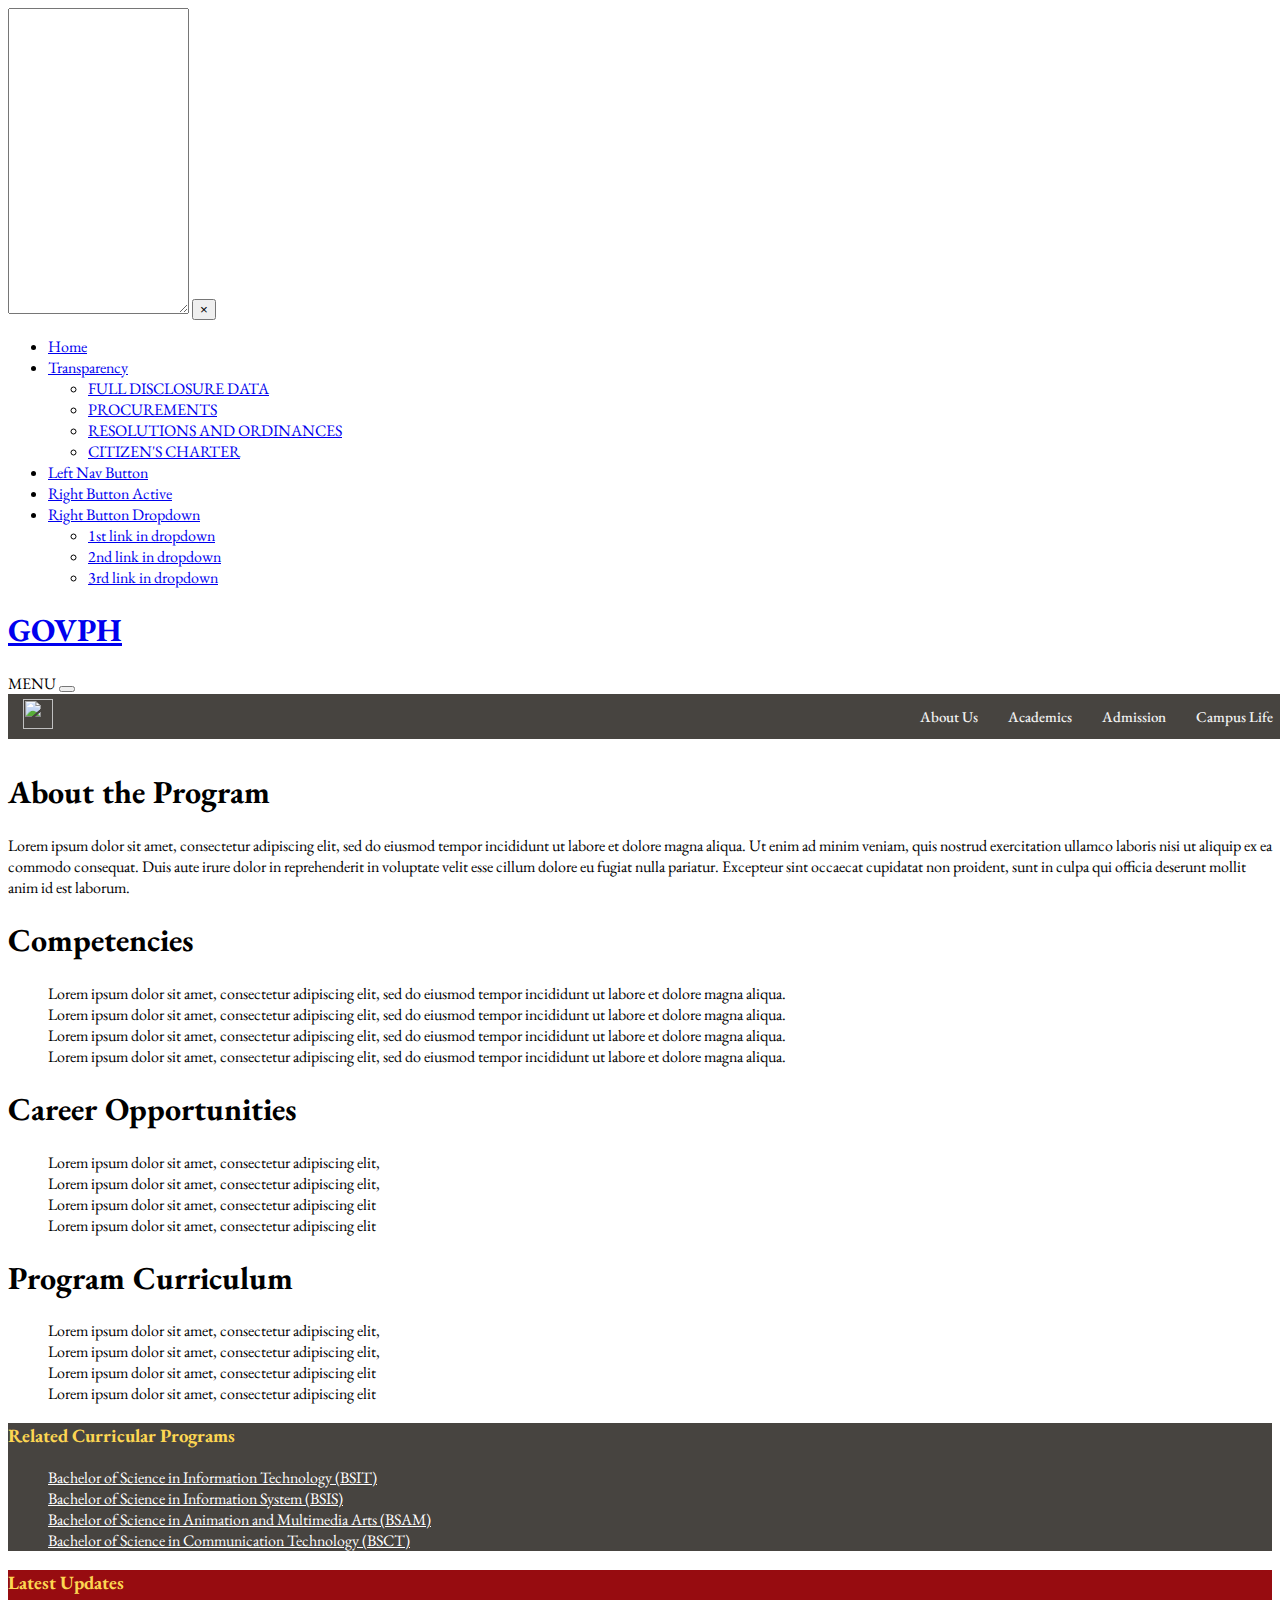
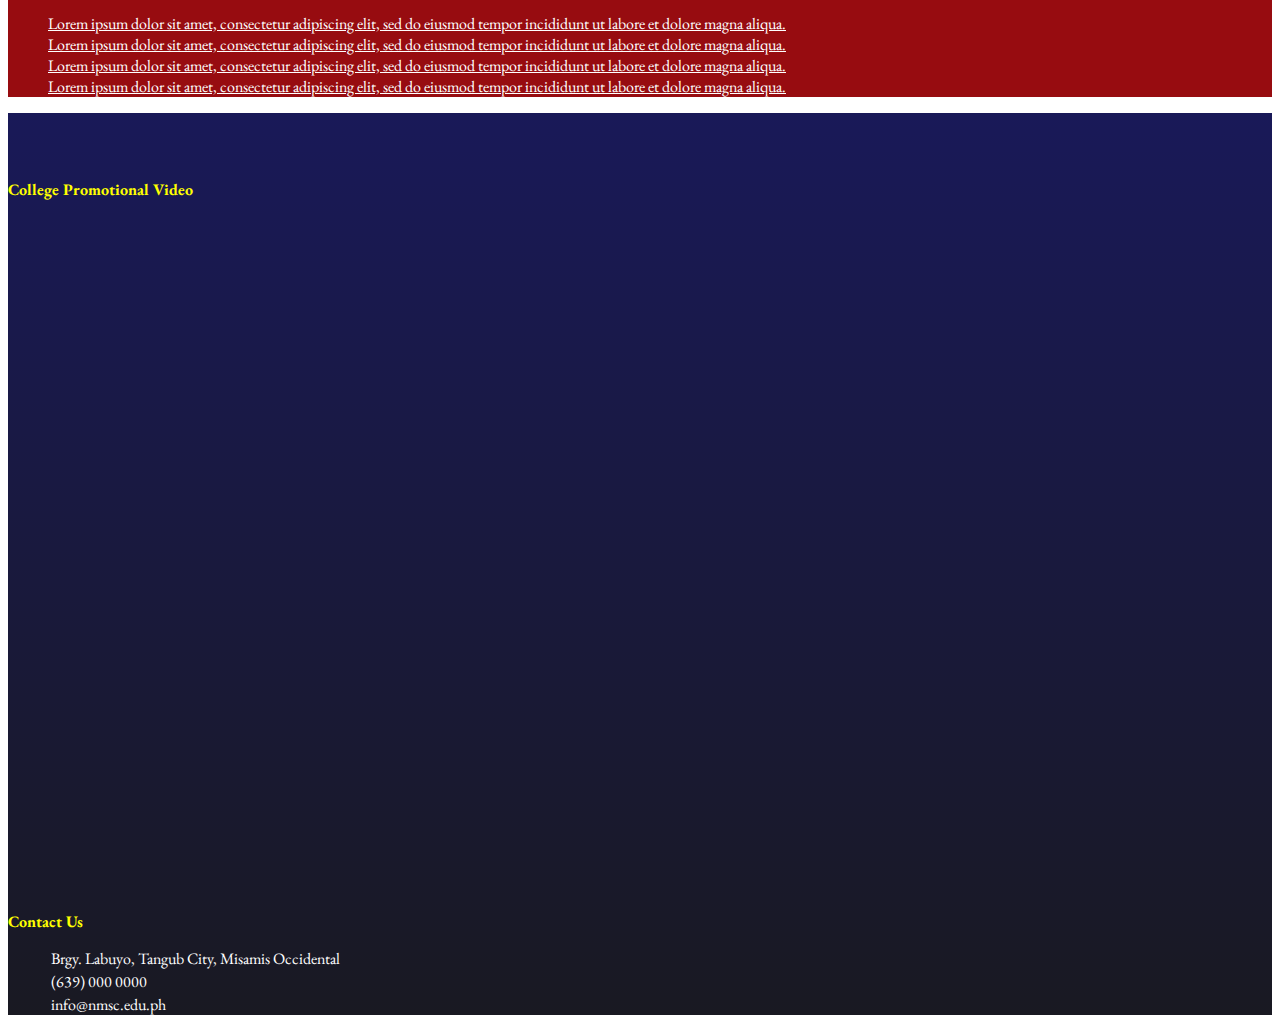
==== BSIT.html @ 87130d61 "Add files via upload" ====
<!doctype html>
<html class="no-js" lang="en">
  <head>
    <meta charset="utf-8" />
    <meta name="viewport" content="width=device-width, initial-scale=1.0" />
    <title>BSIT</title>
    <link rel="stylesheet" href="css/foundation/foundation.css" />
    <link rel="stylesheet" href="css/font-awesome/css/font-awesome.min.css" />
    
   
    <link rel="stylesheet" href="SICT navbar.css"/>
  </head>
  <body>

    <!-- <input id="tmp-link" type="hidden" data-link=""> -->

    <div id="a11y-modal" class="large reveal" data-reveal title="Accessibility Statement" role="dialog">
        <textarea class="statement-textarea" readonly rows="20">
   
        </textarea>
        <button class="close-button" data-close aria-label="Close modal" type="button">
            <span aria-hidden="true">&times;</span>
        </button>
    </div>



  <!-- Start of Off Canvas -->
    <div class="off-canvas-wrapper">
      <div class="off-canvas-wrapper-inner" data-off-canvas-wrapper>
  
  <!-- Off Canvas Menu -->
          <div id="offCanvasRight" class="off-canvas position-right hide-for-large" data-off-canvas data-position="right">
            
            <ul class="vertical menu" data-drilldown data-parent-link="true">
                
              <li><a href="#">Home</a></li>
              <li class="has-dropdown">
                <a href="#">Transparency</a>
                <ul class="vertical menu">
                  <li><a href="#">FULL DISCLOSURE DATA</a></li>
                  <li><a href="#">PROCUREMENTS</a></li>
                  <li><a href="#">RESOLUTIONS AND ORDINANCES</a></li>
                  <li><a href="#">CITIZEN'S CHARTER</a></li>
                </ul>
              </li>
              <li><a href="#">Left Nav Button</a></li>

              <li class="active"><a href="#">Right Button Active</a></li>
              <li>
                <a href="#">Right Button Dropdown</a>
                <ul class="vertical menu">
                  <li><a href="#">1st link in dropdown</a></li>
                  <li><a href="#">2nd link in dropdown</a></li>
                  <li><a href="#">3rd link in dropdown</a></li>
                </ul>
              </li>

            </ul>
          </div>

        <div class="off-canvas-content" data-off-canvas-content>

          <div class="title-bar" data-responsive-toggle="gwt-menu" data-hide-for="large">
            <div class="title-bar-left">
              <a href="http://www.gov.ph"><h1 class="title-bar-title">GOVPH</h1></a>
            </div>
            <div class="title-bar-right">
              <span class="title-bar-title">MENU</span>
              <button id="me" type="button" data-open="offCanvasRight">
                <i class="fa fa-bars" aria-hidden="true"></i>
              </button>  
            </div>
          </div>

  <!-- Sticky Top Bar navigation -->
  <nav id="sict"> 
    <div class="wrapper">
      <div class="logo"><a href="index.html"><img src="img/school logo.png" alt=""></a></div>
      <input type="radio" name="slider" id="menu-btn">
      <input type="radio" name="slider" id="close-btn">
      <ul class="nav-links">
        <label for="close-btn" class="btn close-btn"><i class="fas fa-times"></i></label>
        <li>
          <a href="#" class="desktop-item">About Us</a>
          <input type="checkbox" id="showMega">
          <label for="showMega" class="mobile-item">About Us</label>
          <div class="mega-box">
            <div class="content">   
                  <div class="row">

                  </div>      
              <div class="row">
                  <header>The School</header>
                <ul class="mega-links">
                  <li><a href="#">History</a></li>
                  <li><a href="#">Vision-Mission</a></li>
                  <li><a href="#">School Seal</a></li>
                  <li><a href="#">NMSCST Hymn</a></li>
                </ul>
              </div>
              <div class="row">
                <header>Administration</header>
                <ul class="mega-links">
                  <li><a href="#">Board of Trustees</a></li>
                  <li><a href="#">Organizational Structure</a></li>
                  <li><a href="#">Key Officials and Staff</a></li>
                  <li><a href="#">Transparency</a></li>
                  <li><a href="#">Downloads</a></li>
                </ul>
              </div>
              
            </div>
          </div>
        </li>
        <li>
          <li>
            <a href="#" class="desktop-item">Academics</a>
            <input type="checkbox" id="showMega">
            <label for="showMega" class="mobile-item">Academics</label>
            <div class="mega-box">
              <div class="content">
                <div class="row">
                  <!-- <img src="img.jpg" alt=""> -->
                </div>
                <div class="row">
                  <header>Schools</header>
                  <ul class="mega-links">
                    <li><a href="#">School of Agriculture and Environmental Science</a></li>
                    <li><a href="#">School of Arts and Sciences</a></li>
                    <li><a href="#">School of Business Administration and Management</a></li>
                    <li><a href="#">School of Engineering and Technology</a></li>
                    <li><a href="SICT.html">School of Information and Communication Technology</a></li>
                    <li><a href="#">School of Teacher Education</a></li>
                  </ul>
                  <header>Secondary Education</header>
                  <ul class="mega-links">
                    <li><a href="#">Junior High School</a></li>
                    <li><a href="#">Senior High School</a></li>
                  </ul>
                </div>
              
                <div class="row">
                    <header>Registrar Services</header>
                    <ul class="mega-links">
                      <li><a href="#">Apply for Student Records</a></li>
                      <li><a href="#">Office of the College Registar</a></li>
                    </ul>
                    <header>Student Portal</header>
                    <ul class="mega-links">
                      <li><a href="#">NMSCST Student Portal</a></li>
                    </ul>
                  </div>
             
              </div>
            </div>
          </li>
          <li>
          <a href="#" class="desktop-item">Admission</a>
          <input type="checkbox" id="showMega">
          <label for="showMega" class="mobile-item">Admission</label>
          <div class="mega-box">
            <div class="content">
              <div class="row">
                <!-- <img src="img.jpg" alt=""> -->
              </div>
              <div class="row">
                <header>Join our Ranks now!</header>
                <ul class="mega-links">
                  <li><a href="#">Apply now</a></li>
                  <li><a href="#">Degree Programs</a></li>
                </ul>
              </div>
              <div class="row">
                <header>Email Services</header>
                <ul class="mega-links">
                  <li><a href="#">Personal Email</a></li>
                  <li><a href="#">Business Email</a></li>
                  <li><a href="#">Mobile Email</a></li>
                  <li><a href="#">Web Marketing</a></li>
                </ul>
              </div>
            
            </div>
          </div>
        </li>
        <li>
          <a href="#" class="desktop-item">Campus Life</a>
          <input type="checkbox" id="showMega">
          <label for="showMega" class="mobile-item">Campus Life</label>
          <div class="mega-box">
            <div class="content">
              <div class="row">
                <!-- <img src="img.jpg" alt=""> -->
              </div>
              <div class="row">
                <header>Offices</header>
                <ul class="mega-links">
                  <li><a href="#">Student Affairs Office</a></li>
                  <li><a href="#">Career and Guidance Counseling Office</a></li>
                  <li><a href="#">Medical and Dental Services Office</a></li>
                  <li><a href="#">Registrar's Office</a></li>
                  <li><a href="#">Physical Education, Sports, Culture and Arts Office</a></li>
                </ul>
              </div>
              <div class="row">
                <header>Student Services</header>
                <ul class="mega-links">
                  <li><a href="#">Admission</a></li>
                  <li><a href="#">Scholarship</a></li>
                  <li><a href="#">Guidance and Counseling</a></li>
                  <li><a href="#">Supreme Student Council</a></li>
                  <li><a href="#">Blue Generals Recognized Organization of Students</a></li> 
                </ul>
              </div>
             
            </div>
          </div>
        </li>
      </ul>
      <label for="menu-btn" class="btn menu-btn"><i class="fas fa-bars"></i></label>
    </div>
  </nav>
  
<!-- top bar navigation end -->

<!-- masthead -->
    
<!-- masthead end -->

<!-- banner full width -->
    <div id="banner" style="padding-top:10px;">
      <img src="img/BSIT.png" alt="">
    </div>
<!-- banner full width end -->   


<!-- main -->
    <div id="main-content" style="padding-top: 25px;">
      <div class="row">
        <div class="large-8 medium-8 columns">
          <h1 style="font-family: 'EB Garamond', serif;">About the Program</h1>
          <!-- Grid Example -->
          <div class="row">
            <div class="large-12 columns">
              <div class="callout primary" style="background:none;border: none;">
                <p>Lorem ipsum dolor sit amet, consectetur adipiscing elit, sed do eiusmod tempor incididunt ut labore et dolore magna aliqua. Ut enim ad minim veniam, quis nostrud exercitation ullamco laboris nisi ut aliquip ex ea commodo consequat. Duis aute irure dolor in reprehenderit in voluptate 
                  velit esse cillum dolore eu fugiat nulla pariatur. Excepteur sint occaecat cupidatat non proident, sunt in culpa qui officia deserunt mollit anim id est laborum.</p>
              </div>
            </div>
          </div>
          <div class="row">
            <div class="large-12 columns">
              <h1 style="font-family: 'EB Garamond', serif;">Competencies</h1>
              <div class="callout primary" style="background:none;border: none;">
                <ul class="programs">
                  <li>Lorem ipsum dolor sit amet, consectetur adipiscing elit, sed do eiusmod tempor incididunt ut labore et dolore magna aliqua.</li>
                  <li>Lorem ipsum dolor sit amet, consectetur adipiscing elit, sed do eiusmod tempor incididunt ut labore et dolore magna aliqua.</li>
                  <li>Lorem ipsum dolor sit amet, consectetur adipiscing elit, sed do eiusmod tempor incididunt ut labore et dolore magna aliqua.</li>
                  <li>Lorem ipsum dolor sit amet, consectetur adipiscing elit, sed do eiusmod tempor incididunt ut labore et dolore magna aliqua.</li>
                </ul>
              </div>
            </div>
          </div>
          <div class="row">
            <div class="large-12 columns">
              <h1 style="font-family: 'EB Garamond', serif;">Career Opportunities</h1>
              <div class="callout primary" style="background:none;border: none;">
                <ul class="programs">
                  <li>Lorem ipsum dolor sit amet, consectetur adipiscing elit, </li>
                  <li>Lorem ipsum dolor sit amet, consectetur adipiscing elit,</li>
                  <li>Lorem ipsum dolor sit amet, consectetur adipiscing elit</li>
                  <li>Lorem ipsum dolor sit amet, consectetur adipiscing elit</li>
                </ul>
              </div>
            </div>
          </div>
          
          <div class="row">
            <div class="large-12 columns">
              <h1 style="font-family: 'EB Garamond', serif;">Program Curriculum</h1>
              <div class="callout primary" style="background:none;border: none;">
                <ul class="programs">
                  <li>Lorem ipsum dolor sit amet, consectetur adipiscing elit, </li>
                  <li>Lorem ipsum dolor sit amet, consectetur adipiscing elit,</li>
                  <li>Lorem ipsum dolor sit amet, consectetur adipiscing elit</li>
                  <li>Lorem ipsum dolor sit amet, consectetur adipiscing elit</li>
                </ul>
              </div>
            </div>
          </div>
        </div>     

        <div class="large-4 medium-4 columns">
          <div class="callout secondary" style="background-color: #474440;">
            <h3 style="font-family: 'EB Garamond', serif; color: #fdd652;">Related Curricular Programs</h3>
            <ul class="programs">
              <a href="BSIT.html"><li>Bachelor of Science in Information Technology (BSIT)</li></a>
              <a href="BSIS.html"><li>Bachelor of Science in Information System (BSIS)</li></a>
              <a href=""><li>Bachelor of Science in Animation and Multimedia Arts (BSAM)</li></a>
              <a href=""><li>Bachelor of Science in Communication Technology (BSCT)</li></a>
            </ul>
          </div>
        </div>
        <div class="large-4 medium-4 columns">
          <div class="callout secondary" style="background-color: #970c10;">
            <h3 style="font-family: 'EB Garamond', serif; color: #fdd652;">Latest Updates</h3>
            <ul class="programs">
              <a href=""><li>Lorem ipsum dolor sit amet, consectetur adipiscing elit, sed do eiusmod tempor incididunt ut labore et dolore magna aliqua.</li></a>
              <a href=""><li>Lorem ipsum dolor sit amet, consectetur adipiscing elit, sed do eiusmod tempor incididunt ut labore et dolore magna aliqua.</li></a>
              <a href=""><li>Lorem ipsum dolor sit amet, consectetur adipiscing elit, sed do eiusmod tempor incididunt ut labore et dolore magna aliqua.</li></a>
              <a href=""><li>Lorem ipsum dolor sit amet, consectetur adipiscing elit, sed do eiusmod tempor incididunt ut labore et dolore magna aliqua.</li></a>
            </ul>
          </div>
        </div>
      </div>

      
             

          </div>
        </div>
      </div>

    </div>

<!-- main end -->
<!-- Agency Footer-->

<div id="main-content" style="background: linear-gradient(rgba(0, 0, 70, .9), rgba(0, 0, 10, .9)), url(img/multipurpose.jpg);width: 100%;" >
  <div class="row"> 
    <div class="large-12 columns"> 
      <div class="callout secondary" style="border:none;background:none;">
        <div class="row">
          <div class="large-8 medium-8 columns" style="align-content: center">
            <div class="promotioncontainer">
              <p style="color:yellow;font-weight: bold">College Promotional Video</p>
              <iframe width="760" height="315" src="https://www.youtube.com/embed/YnFjKKxmmUA" title="YouTube video player" frameborder="0" allow="accelerometer; autoplay; clipboard-write; encrypted-media; gyroscope; picture-in-picture" allowfullscreen></iframe>
            </div>
           
         </div>
                         
          <div class="large-4 medium-4 columns">
            <div class="seals">
              <img src="img/foi-logo.png" alt="">
              <img src="img/transparency-seal (1).png" alt="">
            </div>
                <p style="color:yellow;font-weight: bold">Contact Us</p>
                  <ul class="box"style="list-style: none">   
                    <li style="color: White;"><img src="img/map.png" alt="" style="height: 20px;filter: opacity(0.5) drop-shadow(0 0 yellow);"> Brgy. Labuyo, Tangub City, Misamis Occidental</li>
                    <li style="color: White;padding-top:2px"><img src="img/phone-call.png" alt="" style="height: 20px;filter: opacity(0.5) drop-shadow(0 0 yellow);"> (639) 000 0000</li>
                    <li style="color: White;padding-top:2px"><img src="img/envelope.png" alt="" style="height: 20px;filter: opacity(0.5) drop-shadow(0 0 yellow);">  info@nmsc.edu.ph</li>                                  
                 </ul>           
           </div>
              
         
        </div>
      </div>
    </div>
</div>
</div>


<!-- Agency Footer End-->

<!--Standard Footer-->
<div id="gwt-standard-footer"></div>

<div><a href="#main-nav" id="back-to-top" title="Back to Top"><i class="fa fa-arrow-circle-up fa-3x" aria-hidden="true"></i>

      </div><!-- off-canvas-content -->
    </div><!-- off-canvas-wrapper-inner -->
  </div><!-- off-canvas-wrapper -->



    <script type="text/javascript">
      (function(d, s, id) {
        var js, gjs = d.getElementById('gwt-standard-footer');

        js = d.createElement(s); js.id = id;
        js.src = "//cdn.i.gov.ph/gwt-footer/footer.js";
        gjs.parentNode.insertBefore(js, gjs);
      }(document, 'script', 'gwt-footer-jsdk'));
    </script>
<!--Standard Footer End-->

    <script src="js/foundation/vendor/jquery.js"></script>
    <script src="js/foundation/vendor/foundation.min.js"></script>
    <script src="js/foundation/vendor/what-input.js"></script>
    <script src="js/theme.js"></script>

    <script>
      $(document).foundation();
    </script>

	</body>
</html>
---- SICT navbar.css ----
@import url('https://fonts.googleapis.com/css2?family=EB+Garamond:ital,wght@0,400;0,500;0,600;0,700;0,800;1,400;1,500;1,600;1,800&display=swap');
body
{
	font-family: 'EB Garamond', serif;
}
.main_content
{
	font-family: 'EB Garamond', serif;
}
#govph h1{font-size:1.1875rem; font-weight:normal; margin:0; padding:0;}
#govph h1 a{padding:1rem 1rem 1rem 0;}

nav{
	position: fixed;
	z-index: 99;
	width: 100%;
	background: #474440;
	height: 45px;
  }
  
  nav .wrapper{
	position: relative;
	max-width: 1300px;
	height: 100%;
	margin: auto;
	display: flex;
	align-items: center;
	justify-content: space-between;
  }
  .wrapper .logo a{
	color: #f2f2f2;
	font-size: 15px;
	font-weight: 600;
	text-decoration: none;
	
  }
  .wrapper .nav-links{
	display: inline-flex;
  }
  .nav-links li{
	list-style: none;
  }
  .nav-links li a{
	color: #f2f2f2;
	text-decoration: none;
	font-size: 15px;
	font-weight: 500;
	padding: 9px 15px;
	border-radius: 5px;

  }
  .nav-links li a:hover{
	background: #970c10;
	color: white ;
  }
  .nav-links .mobile-item{
	display: none;
  }
  .nav-links .drop-menu{
	position: absolute;
	background: #0B1F65;
	width: 180px;
	line-height: 45px;
	top: 80px;
	opacity: 0;
	visibility: hidden;
	box-shadow: 0 6px 10px rgba(0,0,0,0.15);
  }
  .nav-links li:hover .drop-menu,
  .nav-links li:hover .mega-box{
	opacity: 1;
	visibility: visible;
  }
  
  .mega-box{
	position: absolute;
	top:40px;
	left: 0;
	width: 100%;
	padding: 0 30px;
	visibility: hidden;

  }
  .mega-box .content{
	background-image: url("img/bg-menu.png");
	background-repeat: no-repeat;
	padding: 25px 20px;
	display: flex;
	width: 100%;
	box-shadow: 0 6px 10px rgba(0,0,0,0.15);
	border-radius: 10px;
	
  }
  .mega-box .content .row{

	line-height: 45px;
	width:75%;
  }
  .content .row img{
	width: 100%;
	height: 100%;
	object-fit: cover;
  }
  .content .row header{
	color: black;
	font-size: 20px;
	font-weight: 500;
  }
  .content .row .mega-links{
	margin-left: -40px;
	border-left: 1px solid rgba(255,255,255,0.09);
  }
  .row .mega-links li{
	padding: 0 20px;
  }
  .row .mega-links li a{
	padding: 0px;
  margin: 5px;
	padding: 0 20px;
	color: #7f7f7f;
	font-size: 15px;
	display: block;
  }
  .row .mega-links li a:hover{
	color: #970c10;
	background-color: white;
	;
  }
  .wrapper .btn{
	color: #fff;
	font-size: 15px;
	cursor: pointer;
	display: none;
  }
  .wrapper .btn.close-btn{
	position: absolute;
	right: 30px;
	top: 10px;
  }
  
  @media screen and (max-width: 970px) {
	.wrapper .btn{
	  display: block;
	}
	.wrapper .nav-links{
	  position: fixed;
	  height: 100vh;
	  width: 100%;
	  max-width: 350px;
	  top: 0;
	  left: -100%;
	  background: #242526;
	  display: block;
	  padding: 50px 10px;
	  line-height: 50px;
	  overflow-y: auto;
	  box-shadow: 0px 15px 15px rgba(0,0,0,0.18);
	
	}
	/* custom scroll bar */
	::-webkit-scrollbar {
	  width: 10px;
	}
	::-webkit-scrollbar-track {
	  background: #242526;
	}
	::-webkit-scrollbar-thumb {
	  background: #3A3B3C;
	}
	#menu-btn:checked ~ .nav-links{
	  left: 0%;
	}
	#menu-btn:checked ~ .btn.menu-btn{
	  display: none;
	}
	#close-btn:checked ~ .btn.menu-btn{
	  display: block;
	}
	.nav-links li{
	  margin: 15px 10px;
	}
	.nav-links li a{
	  padding: 0 20px;
	  display: block;
	  font-size: 20px;
	}
	.nav-links .drop-menu{
	  position: static;
	  opacity: 1;
	  top: 65px;
	  visibility: visible;
	  padding-left: 20px;
	  width: 100%;
	  max-height: 0px;
	  overflow: hidden;
	  box-shadow: none;

	}
	#showDrop:checked ~ .drop-menu,
	#showMega:checked ~ .mega-box{
	  max-height: 100%;
	}
	.nav-links .desktop-item{
	  display: none;
	}
	.nav-links .mobile-item{
	  display: block;
	  color: #f2f2f2;
	  font-size: 20px;
	  font-weight: 500;
	  padding-left: 20px;
	  cursor: pointer;
	  border-radius: 5px;

	}
	.nav-links .mobile-item:hover{
	  background: #3A3B3C;
	}
	.drop-menu li{
	  margin: 0;
	}
	.drop-menu li a{
	  border-radius: 5px;
	  font-size: 18px;
	}
	.mega-box{
	  position: static;
	  top: 65px;
	  opacity: 1;
	  visibility: visible;
	  padding: 0 20px;
	  max-height: 15px;
	  overflow: hidden;
	  
	}
	.mega-box .content{
	  box-shadow: none;
	  flex-direction: column;
	  padding: 20px 20px 0 20px;
	}
	.mega-box .content .row{
	  width: 100%;
	  margin-bottom: 15px;
	  border-top: 1px solid rgba(255,255,255,0.08);
	}
	.mega-box .content .row:nth-child(1),
	.mega-box .content .row:nth-child(2){
	  border-top: 0px;
	}
	.content .row .mega-links{
	  border-left: 0px;
	  padding-left: 15px;
	}
	.row .mega-links li{
	  margin: 0;
	}
	.content .row header{
	  font-size: 19px;
	}
  }
  nav input{
	display: none;
  }
  
  .body-text{
	position: absolute;
	top: 50%;
	left: 50%;
	transform: translate(-50%, -50%);
	width: 100%;
	text-align: center;
	padding: 0 30px;
  }
  .body-text div{
	font-size: 45px;
	font-weight: 600;
  }
.logo img{
	height: 30px;
	width: 30px;
	margin: auto;
	margin-left: 15px;
}  
.programs
{
    list-style: none;
    font-weight: lighter;
    
}
.programs a
{
    color: white;
}
.programs a :hover
{
 color: #fdd652;
}
.promotioncontainer
{
   position: relative;
   width: 100%;
   height: 0;
   padding-bottom: 56.25%;
   padding-top: 50px;
}
.promotioncontainer iframe
{
   position: absolute;
   top: 0;
   left: 0;
   width: 100%;
   height: 100%;
}
	 .seals
	 {
		 display: inline-flex;
		 position: relative;
		 width:50%;
		
	 }

     table {
        font-family: arial, sans-serif;
        border-collapse: collapse;
        width: 100%;
      }
      
      td, th {
        border: 1px solid #dddddd;
        text-align: left;
        padding: 8px;
      }
      
      tr:nth-child(even) {
        background-color: #dddddd;
      }
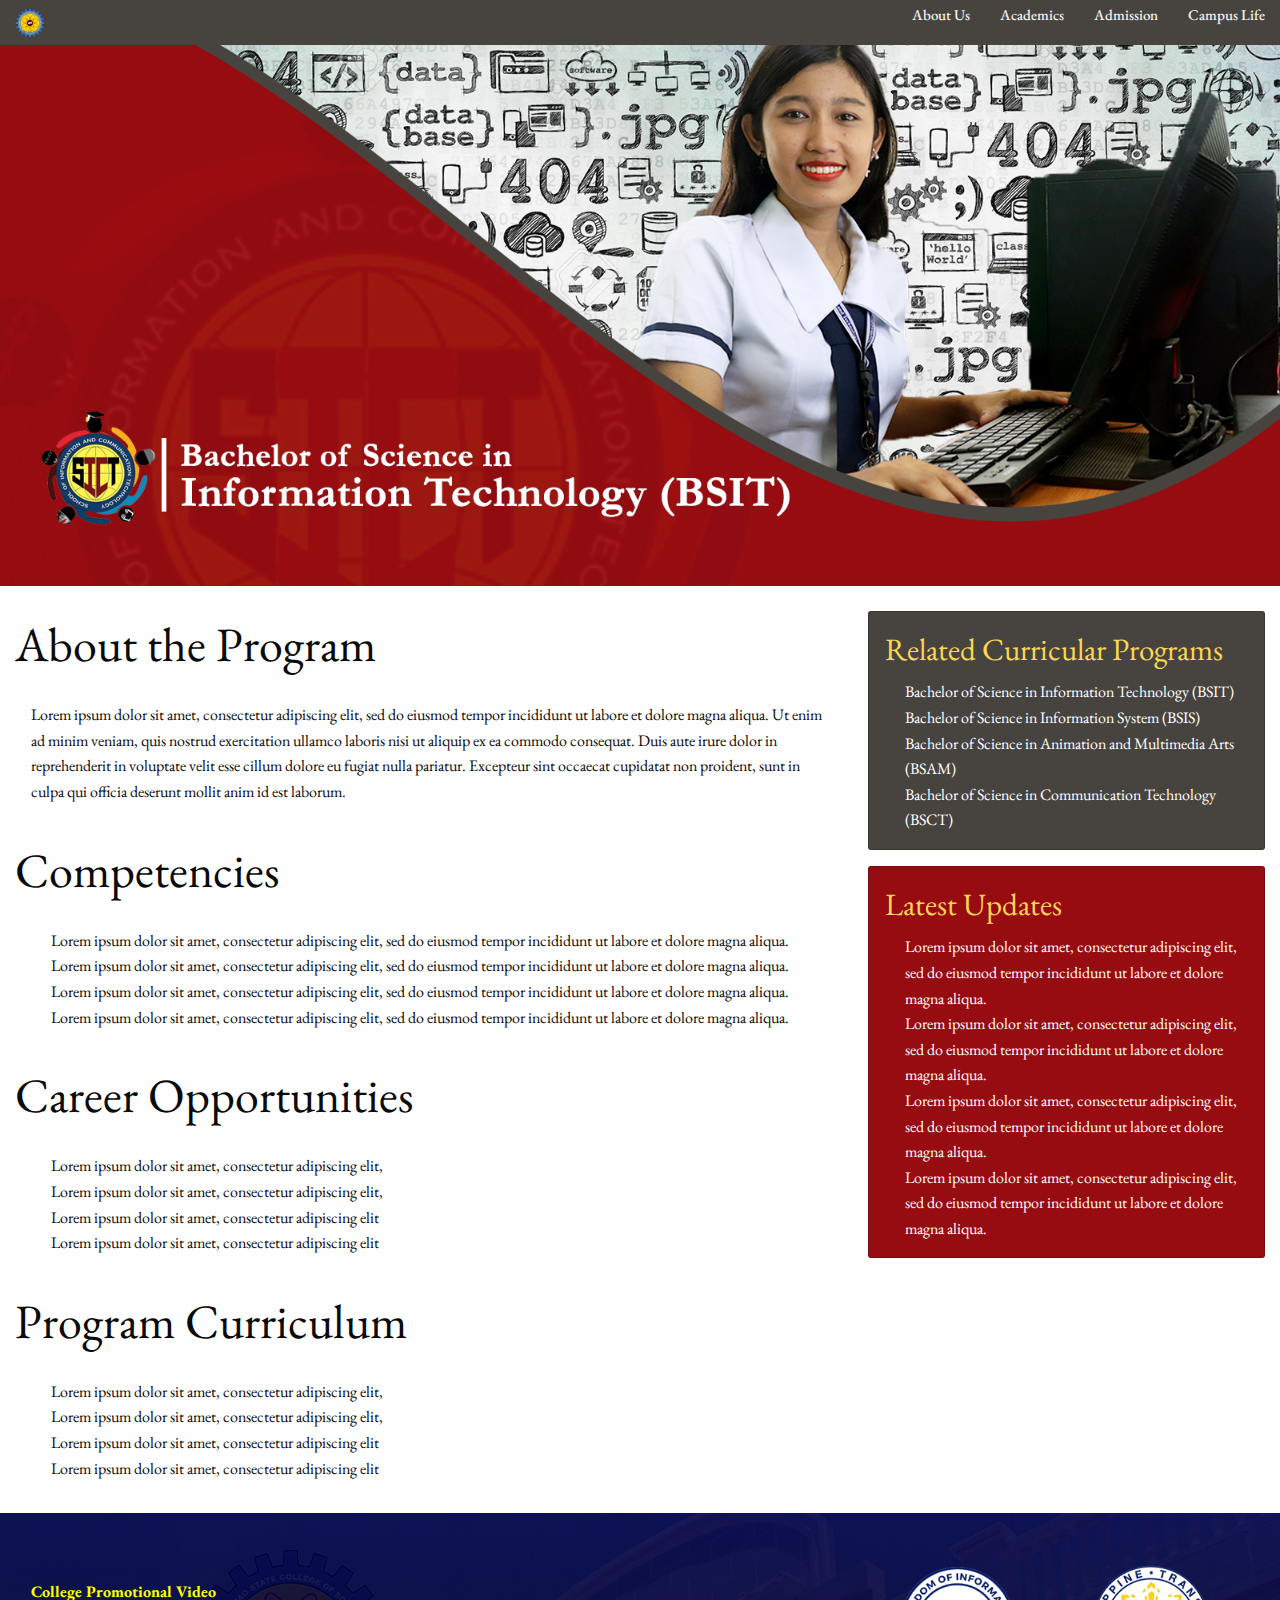
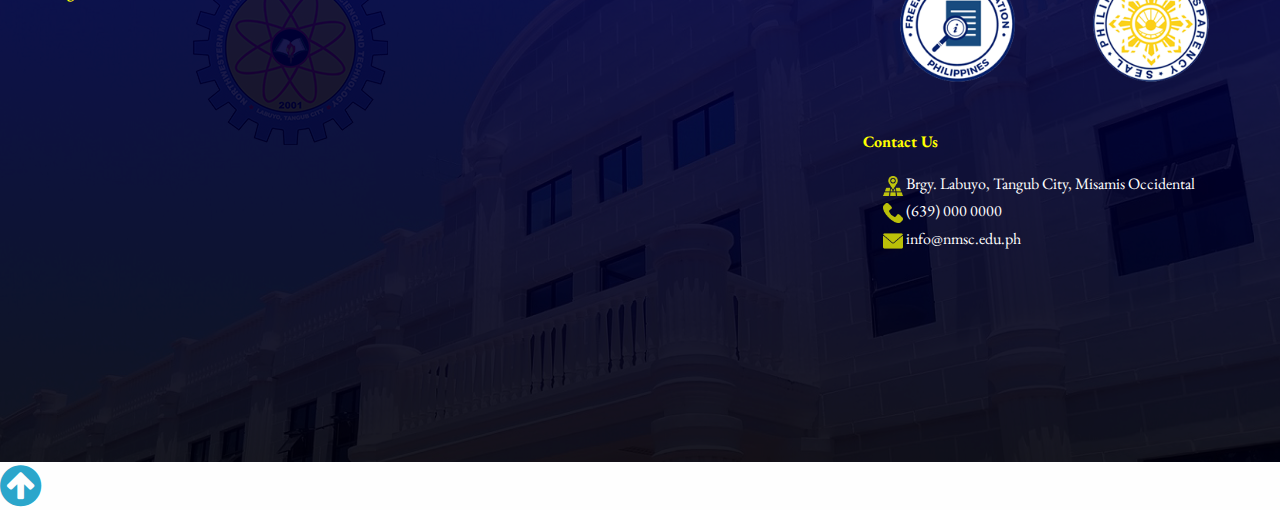
==== commit 9f2b72bd: "Update BSIT.html" ====
--- a/BSIT.html
+++ b/BSIT.html
@@ -12,67 +12,7 @@
   </head>
   <body>
 
-    <!-- <input id="tmp-link" type="hidden" data-link=""> -->
-
-    <div id="a11y-modal" class="large reveal" data-reveal title="Accessibility Statement" role="dialog">
-        <textarea class="statement-textarea" readonly rows="20">
-   
-        </textarea>
-        <button class="close-button" data-close aria-label="Close modal" type="button">
-            <span aria-hidden="true">&times;</span>
-        </button>
-    </div>
-
-
-
-  <!-- Start of Off Canvas -->
-    <div class="off-canvas-wrapper">
-      <div class="off-canvas-wrapper-inner" data-off-canvas-wrapper>
-  
-  <!-- Off Canvas Menu -->
-          <div id="offCanvasRight" class="off-canvas position-right hide-for-large" data-off-canvas data-position="right">
-            
-            <ul class="vertical menu" data-drilldown data-parent-link="true">
-                
-              <li><a href="#">Home</a></li>
-              <li class="has-dropdown">
-                <a href="#">Transparency</a>
-                <ul class="vertical menu">
-                  <li><a href="#">FULL DISCLOSURE DATA</a></li>
-                  <li><a href="#">PROCUREMENTS</a></li>
-                  <li><a href="#">RESOLUTIONS AND ORDINANCES</a></li>
-                  <li><a href="#">CITIZEN'S CHARTER</a></li>
-                </ul>
-              </li>
-              <li><a href="#">Left Nav Button</a></li>
-
-              <li class="active"><a href="#">Right Button Active</a></li>
-              <li>
-                <a href="#">Right Button Dropdown</a>
-                <ul class="vertical menu">
-                  <li><a href="#">1st link in dropdown</a></li>
-                  <li><a href="#">2nd link in dropdown</a></li>
-                  <li><a href="#">3rd link in dropdown</a></li>
-                </ul>
-              </li>
-
-            </ul>
-          </div>
-
-        <div class="off-canvas-content" data-off-canvas-content>
-
-          <div class="title-bar" data-responsive-toggle="gwt-menu" data-hide-for="large">
-            <div class="title-bar-left">
-              <a href="http://www.gov.ph"><h1 class="title-bar-title">GOVPH</h1></a>
-            </div>
-            <div class="title-bar-right">
-              <span class="title-bar-title">MENU</span>
-              <button id="me" type="button" data-open="offCanvasRight">
-                <i class="fa fa-bars" aria-hidden="true"></i>
-              </button>  
-            </div>
-          </div>
-
+    
   <!-- Sticky Top Bar navigation -->
   <nav id="sict"> 
     <div class="wrapper">
